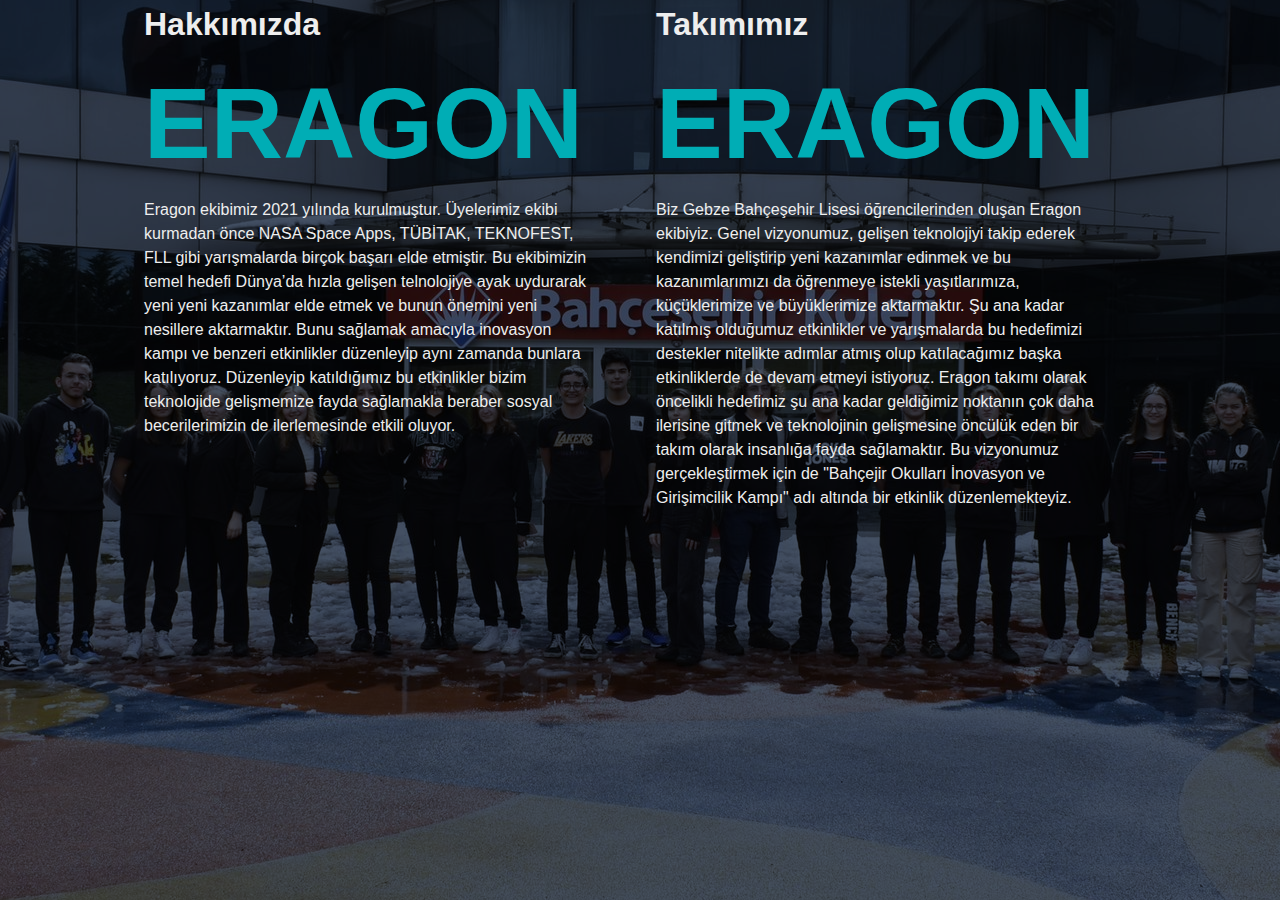
==== hakkimizda.html @ afb3f8e0 "Update and rename hakkimizda.php to hakkimizda.html" ====
<!DOCTYPE html>
<html lang="tr">
<head>
    <meta charset="UTF-8">
    <meta http-equiv="X-UA-Compatible" content="IE=edge">
    <meta name="viewport" content="width=device-width, initial-scale=1.0">
    <title>Hakkımızda | İnovasyon</title>

    <link rel="stylesheet" href="styles/hakkimizda.css">
    <link rel="stylesheet" href="styles/navbar.css">
    <link rel="icon" href="images/inovasyon-logo.png">

    <link href="https://fonts.googleapis.com/icon?family=Material+Icons" rel="stylesheet">

    <script src="scripts/nav.js" defer></script>
</head>
<body class="hakkimizda">

    <script id="replace_with_navbar" src="scripts/nav.js"></script>

    <div class="grid-container grid-container--hakkimizda">
        <div class="hakkimizda--main">
            <h1 class="text-accent">Hakkımızda
                <span class="hover-underline-animation" style="font-size: 100px; color: #00ADB5;">ERAGON</span>
            </h1>
            
            <p>Eragon ekibimiz 2021 yılında kurulmuştur. Üyelerimiz ekibi kurmadan önce NASA Space Apps, TÜBİTAK, TEKNOFEST, FLL gibi yarışmalarda birçok başarı elde etmiştir. Bu ekibimizin temel hedefi Dünya’da hızla gelişen telnolojiye ayak uydurarak yeni yeni kazanımlar elde etmek ve bunun önemini yeni nesillere aktarmaktır. Bunu sağlamak amacıyla inovasyon kampı ve benzeri etkinlikler düzenleyip aynı zamanda bunlara katılıyoruz. Düzenleyip katıldığımız bu etkinlikler bizim  teknolojide gelişmemize fayda sağlamakla beraber sosyal becerilerimizin de ilerlemesinde etkili oluyor.</p>
        </div>

        <div class="hakkimizda--main">
            <h1 class="text-accent">Takımımız
                    <span class="hover-underline-animation" style="font-size: 100px; color: #00ADB5;">ERAGON</span>
                </h1>
                
                <p>Biz Gebze Bahçeşehir Lisesi öğrencilerinden oluşan Eragon ekibiyiz. Genel vizyonumuz, gelişen teknolojiyi takip ederek kendimizi geliştirip yeni kazanımlar edinmek ve bu kazanımlarımızı da öğrenmeye istekli yaşıtlarımıza, küçüklerimize ve büyüklerimize aktarmaktır. Şu ana kadar katılmış olduğumuz etkinlikler ve yarışmalarda bu hedefimizi destekler nitelikte adımlar atmış olup katılacağımız başka etkinliklerde de devam etmeyi istiyoruz. Eragon takımı olarak öncelikli hedefimiz şu ana kadar geldiğimiz noktanın çok daha ilerisine gitmek ve teknolojinin gelişmesine öncülük eden bir takım olarak insanlığa fayda sağlamaktır. Bu vizyonumuz gerçekleştirmek için de "Bahçejir Okulları İnovasyon ve Girişimcilik Kampı" adı altında bir etkinlik düzenlemekteyiz.</p>
        </div>
    </div>

    
</body>
</html>
---- styles/hakkimizda.css ----
@import url('https://fonts.googleapis.com/css2?family=Dancing+Script:wght@400;500;600;700&family=Roboto:ital,wght@0,100;0,300;0,400;0,500;0,700;0,900;1,100;1,300;1,400;1,500;1,700;1,900&display=swap');



/* primary header */

:root {
    --black: #222831;
    --grey: #393E46;
    --blue: #00ADB5;
    --moreblue: #00888f;
    --white: #EEEEEE;
}


* {
    margin: 0;
    padding: 0;
    font-family: Arial, Helvetica, sans-serif;
}

body {
    line-height: 1.5;
    min-height: 100vh;
    
    display: grid;
    grid-template-rows: min-content 1fr;
    align-items: start;
    
    overflow-x: hidden;
}

/* hakkimizda */

.hakkimizda {
    background-image: url(../images/takim-fotografi.jpeg);
    background-position: center;
    background-repeat: no-repeat;
    background-color: var(--black);
    background-blend-mode: overlay;
}

.container {
    padding-inline: 2em;
    margin-inline: auto;
    max-width: 80rem;
}

.grid-container {
    text-align: center;
    display: grid;
    place-items: center;
    justify-items: baseline;
    padding-inline: 1rem;
}

.grid-container * {
    max-width: 50ch;
}

@media (min-width: 1000px) {
    .grid-container {
        text-align: left;
        column-gap: var(--container-gap, 2rem);
        grid-template-columns: minmax(1rem, 1fr) repeat(2, minmax(0, 30rem)) minmax(1rem, 1fr);
    }
    
    .grid-container > *:first-child {
        grid-column: 2;
    }

    .grid-container > *:last-child {
        grid-column: 3;
    }
    
    .grid-container--hakkimizda {
        padding-bottom: max(6rem, 20vh);
        align-items: start;
    }
}

.hakkimizda--main {
    color: var(--white);
}

.hover-underline-animation {
    display: inline-block;
    position: relative;
    color: #0087ca;
}

.hover-underline-animation:after {
    content: '';
    position: absolute;
    width: 100%;
    transform: scaleX(0);
    height: 5px;
    bottom: 0;
    left: 0;
    background-color: #0087ca;
    transform-origin: bottom right;
    transition: transform 0.25s ease-out;
    border-radius: 10px;
}

.hover-underline-animation:hover:after {
    transform: scaleX(1);
    transform-origin: bottom left;
}
---- styles/navbar.css ----
.logo {
    width: 100px;
    margin: 2rem;
}

.primary-nav {
    display: flex;
    list-style: none;
    padding: 0;
    margin: 0;
    backdrop-filter: blur(1rem);
}

.mobile-nav-toggle {
    display: none;
}

.primary-nav a {
    text-decoration: none;
    color: var(--white);
}

.primary-nav li {
    margin-right: 1rem;
    margin-bottom: 1rem;
    font-size: 20px;
}


.primary-header {
    display: flex;
    align-items: center;
    justify-content: space-between;
}

@media (max-width: 1000px) {
    .primary-nav {
        position: fixed;
        inset: 0 0 0 30%;
        background-color: steelblue;
        flex-direction: column;
        padding: min(30vh, 10rem) 2em;
        background: hsl(0, 0%, 100%, 0.1);
        z-index: 1000;
        transform: translateX(100%);
        transition: transform 0.5s ease-out;
    }

    .primary-nav[data-visible="true"] {
        transform: translateX(0%);
    }

    .primary-nav li {
        margin-bottom: 2em;
        color: black;
        font-weight: bold;
    }

    .mobile-nav-toggle {
        display: block;
        position: absolute;
        background: none;
        aspect-ratio: 1;
        top: 2rem;
        right: 2rem;
        z-index: 99999;
        color: white;
        border: none;
    }
}

@media (min-width: 1000px) {
    .primary-nav {
        padding-block: 2rem;
        padding-inline: clamp(3rem, 10vw, 10rem);
    }

    .primary-nav li {
        margin-right: 3rem;
    }
}






/* Page Loader */

.page-loader {
    position: fixed;
    top: 0;
    left: 0;
    right: 0;
    bottom: 0;
    background: black;
    display: flex;
    flex-direction: column;
    align-items: center;
    justify-content: center;
    z-index: 999999;
}

.page-loader h1 {
    color: white;
}

.loading-animation {
    border: 16px solid white;
    border-radius: 50%;
    border-top: 16px solid #0087ca;
    width: 120px;
    height: 120px;
    animation: spin-animation 2s linear infinite;
}
  
@keyframes spin-animation {
    0% { transform: rotate(0deg); }
    100% { transform: rotate(360deg); }
}

.fade-out {
    animation: fade-out 1s ease-out;
    animation-fill-mode: forwards;
}

@keyframes fade-out {
    0% {
        opacity: 1;
    }

    99% {
        opacity: 0;
        display: none;
    }

    100% {
        opacity: 0;
        display: none;
        z-index: -1;
    }
}
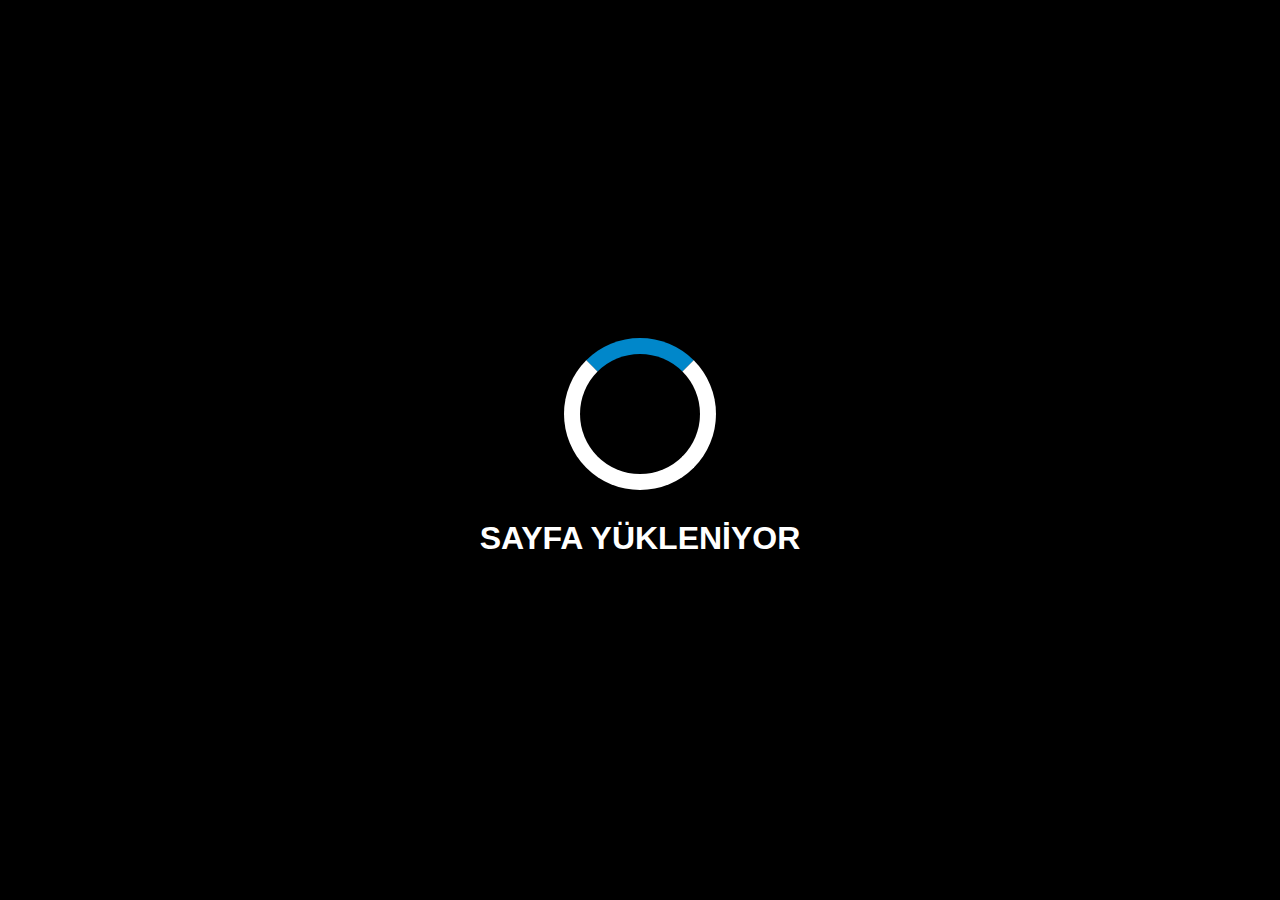
==== commit 18b8be86: "Deneme" ====
--- a/hakkimizda.html
+++ b/hakkimizda.html
@@ -13,6 +13,9 @@
     <link href="https://fonts.googleapis.com/icon?family=Material+Icons" rel="stylesheet">
 
     <script src="scripts/nav.js" defer></script>
+    <script src="scripts/navbarControl.js" defer></script>
+    <script src="scripts/pageLoader.js" defer></script>
+    
 </head>
 <body class="hakkimizda">
 
